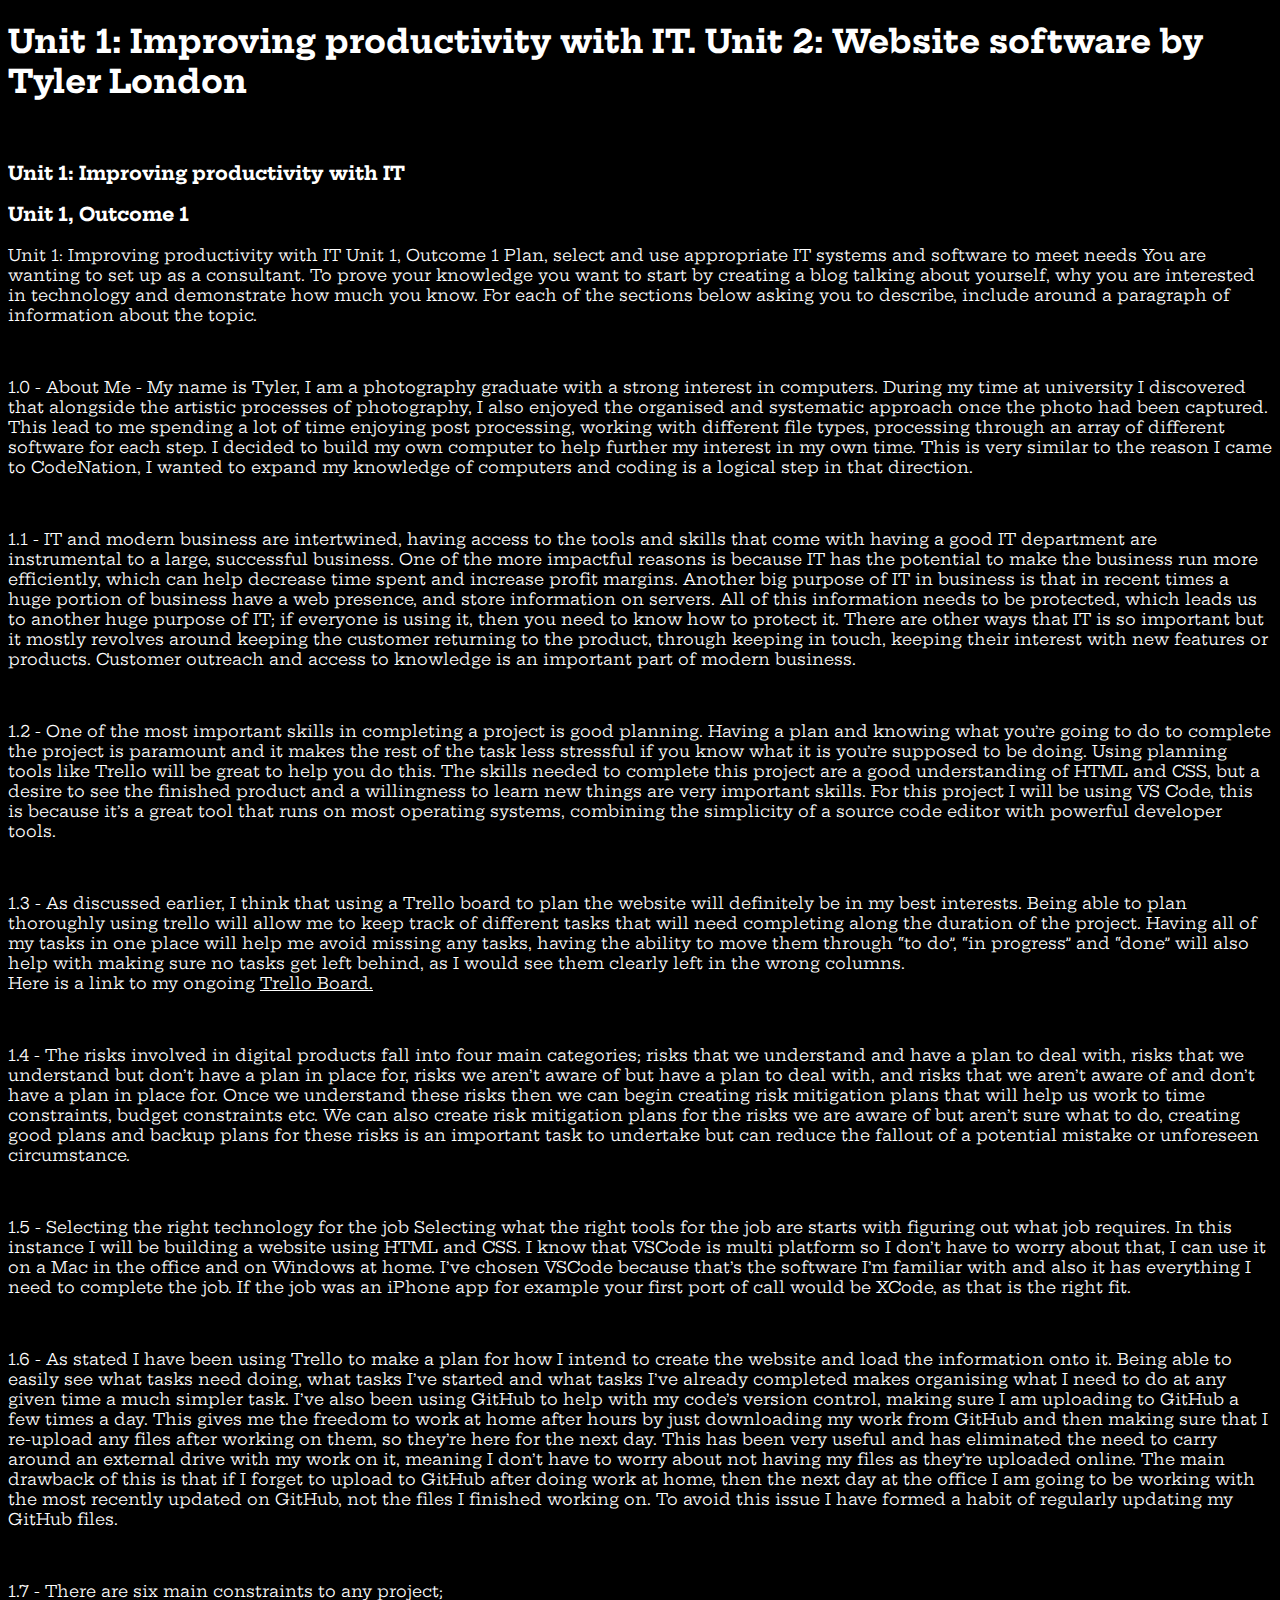
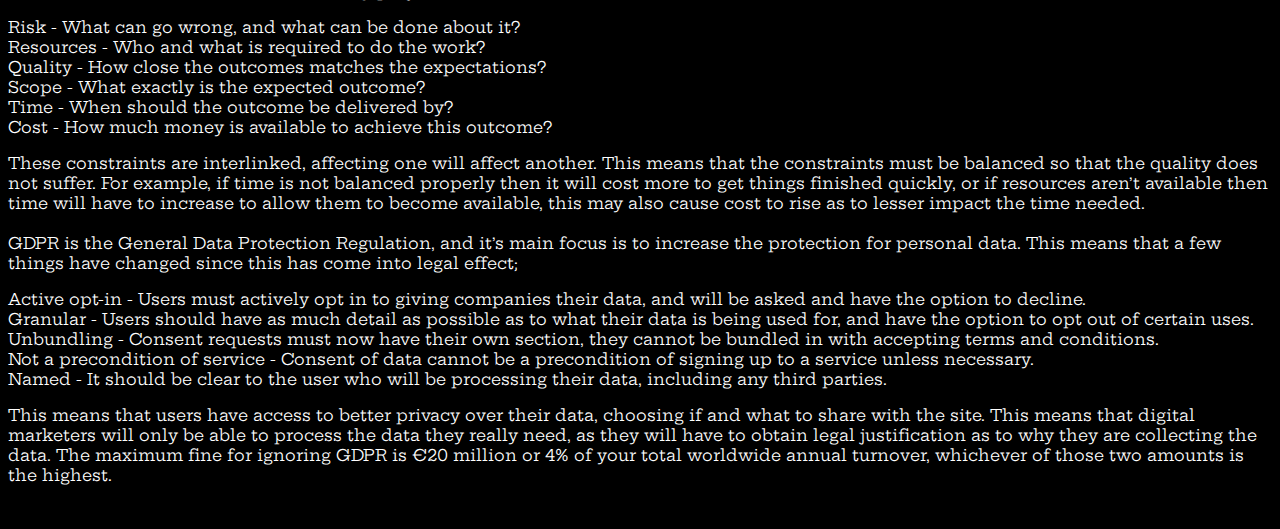
==== index.html @ 9caa5915 "first commit" ====
<!DOCTYPE html>
<html lang="en">
<head>
    <meta charset="UTF-8">
    
    <title>Tyler London Unit 1,2</title>
    <link rel="stylesheet" type="text/css" href="main.css"> 
    <!-- this needs to go in every head section of our pages. -->
</head>
<body>
    <h1>Unit 1: Improving productivity with IT. Unit 2: Website software by Tyler London</h1>
    <br>
    <h3>Unit 1: Improving productivity with IT</h3>
    <h3>Unit 1, Outcome 1</h3>
    <p>Unit 1: Improving productivity with IT Unit 1, Outcome 1 Plan, select and use appropriate IT systems and software to meet needs You are wanting to set up as a consultant. To prove your knowledge you want to start by creating a blog talking about yourself, why you are interested in technology and demonstrate how much you know. For each of the sections below asking you to describe, include around a paragraph of information about the topic.</p>
    <br>
    <p>1.0 - About Me - My name is Tyler, I am a photography graduate with a strong interest in computers.
            During my time at university I discovered that alongside the artistic processes of photography, I also enjoyed the organised and systematic approach once the photo had been captured. This lead to me spending a lot of time enjoying post processing, working with different file types, processing through an array of different software for each step. I decided to build my own computer to help further my interest in my own time. This is very similar to the reason I came to CodeNation, I wanted to expand my knowledge of computers and coding is a logical step in that direction.                       
        </p>
    <br> 
    <p>1.1 - IT and modern business are intertwined, having access to the tools and skills that come with having a good IT department are instrumental to a large, successful business. One of the more impactful reasons is because IT has the potential to make the business run more efficiently, which can help decrease time spent and increase profit margins. Another big purpose of IT in business is that in recent times a huge portion of business have a web presence, and store information on servers. All of this information needs to be protected, which leads us to another huge purpose of IT; if everyone is using it, then you need to know how to protect it.
    There are other ways that IT is so important but it mostly revolves around keeping the customer returning to the product, through keeping in touch, keeping their interest with new features or products. Customer outreach and access to knowledge is an important part of modern business. 
        </p>
    <br>
    <p>1.2 - One of the most important skills in completing a project is good planning. Having a plan and knowing what you’re going to do to complete the project is paramount and it makes the rest of the task less stressful if you know what it is you’re supposed to be doing.
        Using planning tools like Trello will be great to help you do this. The skills needed to complete this project are a good understanding of HTML and CSS, but a desire to see the finished product and a willingness to learn new things are very important skills.
        For this project I will be using VS Code, this is because it’s a great tool that runs on most operating systems, combining the simplicity of a source code editor with powerful developer tools. 
        </p>
    <br>
    <p>1.3 - As discussed earlier, I think that using a Trello board to plan the website will definitely be in my best interests. Being able to plan thoroughly using trello will allow me to keep track of different tasks that will need completing along the duration of the project. Having all of my tasks in one place will help me avoid missing any tasks, having the ability to move them through “to do”, “in progress” and “done” will also help with making sure no tasks get left behind, as I would see them clearly left in the wrong columns. <br> Here is a link to my ongoing <a href="https://trello.com/b/NhZAk4mc/unit-12-by-tyler-london" target="_blank">Trello Board.</a>
        </p>
    <br>
    <p>1.4 - The risks involved in digital products fall into four main categories; risks that we understand and have a plan to deal with, risks that we understand but don’t have a plan in place for, risks we aren’t aware of but have a plan to deal with, and risks that we aren’t aware of and don’t have a plan in place for. 
        Once we understand these risks then we can begin creating risk mitigation plans that will help us work to time constraints, budget constraints etc. We can also create risk mitigation plans for the risks we are aware of but aren’t sure what to do, creating good plans and backup plans for these risks is an important task to undertake but can reduce the fallout of a potential mistake or unforeseen circumstance. 
        </p>
    <br>
    <p>1.5 - Selecting the right technology for the job
        Selecting what the right tools for the job are starts with figuring out what job requires.
        In this instance I will be building a website using HTML and CSS. I know that VSCode is multi platform so I don’t have to worry about that, I can use it on a Mac in the office and on Windows at home.
        I’ve chosen VSCode because that’s the software I’m familiar with and also it has everything I need to complete the job. If the job was an iPhone app for example your first port of call would be XCode, as that is the right fit.
        </p>
    <br> 
    <p>1.6 - As stated I have been using Trello to make a plan for how I intend to create the website and load the information onto it. Being able to easily see what tasks need doing, what tasks I’ve started and what tasks I’ve already completed makes organising what I need to do at any given time a much simpler task. 
        I’ve also been using GitHub to help with my code’s version control, making sure I am uploading to GitHub a few times a day. This gives me the freedom to work at home after hours by just downloading my work from GitHub and then making sure that I re-upload any files after working on them, so they’re here for the next day. This has been very useful and has eliminated the need to carry around an external drive with my work on it, meaning I don’t have to worry about not having my files as they’re uploaded online. 
        The main drawback of this is that if I forget to upload to GitHub after doing work at home, then the next day at the office I am going to be working with the most recently updated on GitHub, not the files I finished working on. To avoid this issue I have formed a habit of regularly updating my GitHub files. 
        </p>
    <br>
    <p>1.7 - There are six main constraints to any project; 
        <dl>
        <dt>Risk - What can go wrong, and what can be done about it?</dt> 
        <dt>Resources - Who and what is required to do the work?</dt>
        <dt>Quality - How close the outcomes matches the expectations?</dt>
        <dt>Scope - What exactly is the expected outcome?</dt>
        <dt>Time - When should the outcome be delivered by?</dt>
        <dt>Cost - How much money is available to achieve this outcome?</dt>
    </dl>
    These constraints are interlinked, affecting one will affect another. This means that the constraints must be balanced so that the quality does not suffer. For example, if time is not balanced properly then it will cost more to get things finished quickly, or if resources aren’t available then time will have to increase to allow them to become available, this may also cause cost to rise as to lesser impact the time needed. <br>
    <br>
    GDPR is the General Data Protection Regulation, and it’s main focus is to increase the protection for personal data. This means that a few things have changed since this has come into legal effect;
    <dl>
        <dt>Active opt-in - Users must actively opt in to giving companies their data, and will be asked and have the option to decline.</dt>
        <dt>Granular - Users should have as much detail as possible as to what their data is being used for, and have the option to opt out of certain uses.</dt>
        <dt>Unbundling - Consent requests must now have their own section, they cannot be bundled in with accepting terms and conditions.</dt>
        <dt>Not a precondition of service - Consent of data cannot be a precondition of signing up to a service unless necessary.</dt>
        <dt>Named - It should be clear to the user who will be processing their data, including any third parties.</dt>
    </dl>
    This means that users have access to better privacy over their data, choosing if and what to share with the site. This means that digital marketers will only be able to process the data they really need, as they will have to obtain legal justification as to why they are collecting the data. The maximum fine for ignoring GDPR is €20 million or 4% of your total worldwide annual turnover, whichever of those two amounts is the highest. 
    </p>
<br>




</body>
</html>
---- main.css ----
@import url('https://fonts.googleapis.com/css?family=Hepta+Slab&display=swap');
*{ 
    background-color: Black;
    color: White;
    font-family: 'Hepta Slab', serif;
}
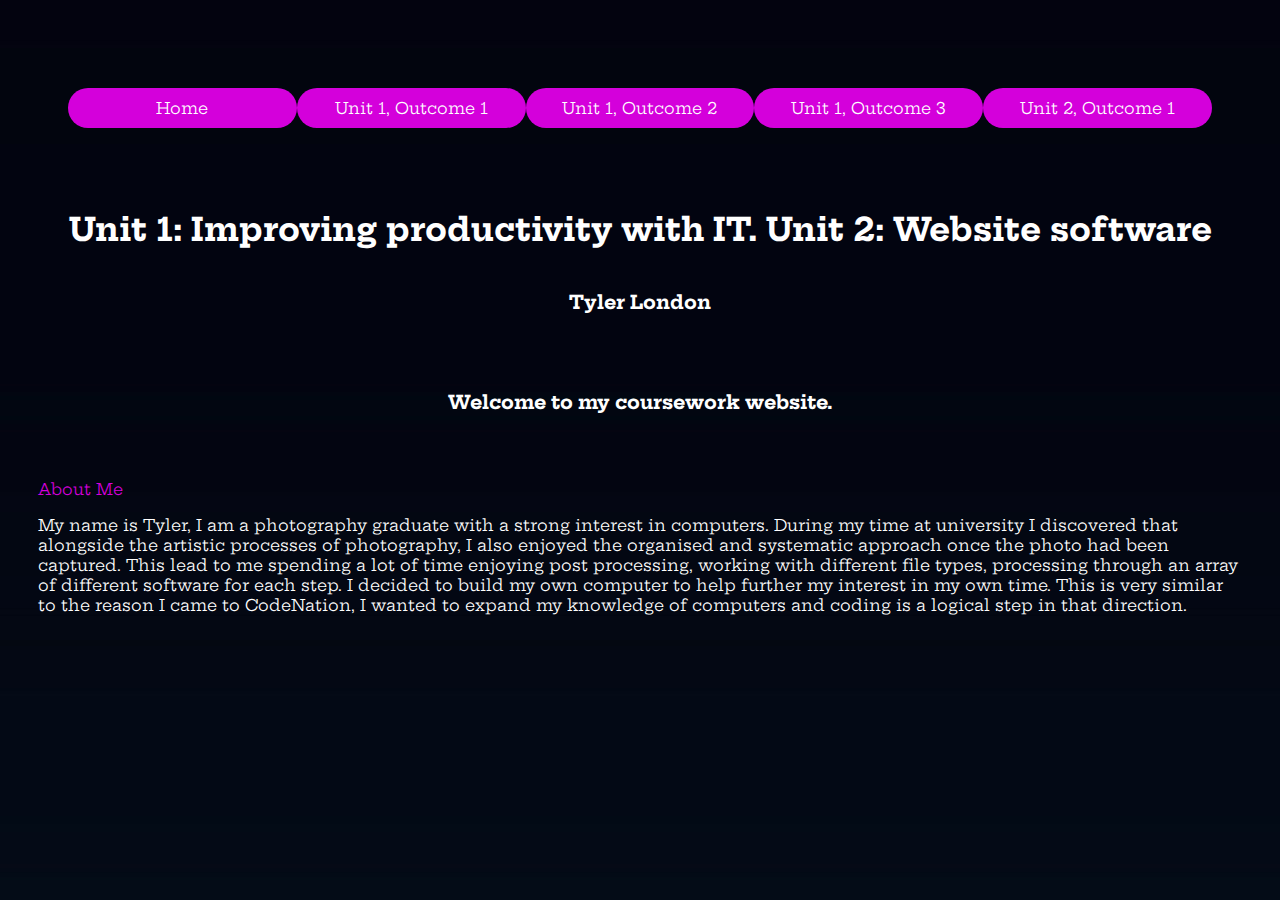
==== commit 1a1d6efa: "almost done" ====
--- a/index.html
+++ b/index.html
@@ -8,68 +8,22 @@
     <!-- this needs to go in every head section of our pages. -->
 </head>
 <body>
-    <h1>Unit 1: Improving productivity with IT. Unit 2: Website software by Tyler London</h1>
+        <div class="container">
+            <a class="box box1" href="index.html">Home</a>
+            <a class="box box2" href="outcomeoneone.html">Unit 1, Outcome 1</a>
+            <a class="box box3" href="outcomeonetwo.html">Unit 1, Outcome 2</a>
+            <a class="box box4" href="outcomeonethree.html">Unit 1, Outcome 3</a>
+            <a class="box box5" href="outcometwoone.html">Unit 2, Outcome 1</a>
+        </div>
+    <h1>Unit 1: Improving productivity with IT. Unit 2: Website software</h1>
+    <h3>Tyler London</h3>
     <br>
-    <h3>Unit 1: Improving productivity with IT</h3>
-    <h3>Unit 1, Outcome 1</h3>
-    <p>Unit 1: Improving productivity with IT Unit 1, Outcome 1 Plan, select and use appropriate IT systems and software to meet needs You are wanting to set up as a consultant. To prove your knowledge you want to start by creating a blog talking about yourself, why you are interested in technology and demonstrate how much you know. For each of the sections below asking you to describe, include around a paragraph of information about the topic.</p>
+    <h3>Welcome to my coursework website.</h3>
     <br>
-    <p>1.0 - About Me - My name is Tyler, I am a photography graduate with a strong interest in computers.
+    <p id="aboutme">About Me</p>
+    <p>My name is Tyler, I am a photography graduate with a strong interest in computers.
             During my time at university I discovered that alongside the artistic processes of photography, I also enjoyed the organised and systematic approach once the photo had been captured. This lead to me spending a lot of time enjoying post processing, working with different file types, processing through an array of different software for each step. I decided to build my own computer to help further my interest in my own time. This is very similar to the reason I came to CodeNation, I wanted to expand my knowledge of computers and coding is a logical step in that direction.                       
-        </p>
-    <br> 
-    <p>1.1 - IT and modern business are intertwined, having access to the tools and skills that come with having a good IT department are instrumental to a large, successful business. One of the more impactful reasons is because IT has the potential to make the business run more efficiently, which can help decrease time spent and increase profit margins. Another big purpose of IT in business is that in recent times a huge portion of business have a web presence, and store information on servers. All of this information needs to be protected, which leads us to another huge purpose of IT; if everyone is using it, then you need to know how to protect it.
-    There are other ways that IT is so important but it mostly revolves around keeping the customer returning to the product, through keeping in touch, keeping their interest with new features or products. Customer outreach and access to knowledge is an important part of modern business. 
-        </p>
-    <br>
-    <p>1.2 - One of the most important skills in completing a project is good planning. Having a plan and knowing what you’re going to do to complete the project is paramount and it makes the rest of the task less stressful if you know what it is you’re supposed to be doing.
-        Using planning tools like Trello will be great to help you do this. The skills needed to complete this project are a good understanding of HTML and CSS, but a desire to see the finished product and a willingness to learn new things are very important skills.
-        For this project I will be using VS Code, this is because it’s a great tool that runs on most operating systems, combining the simplicity of a source code editor with powerful developer tools. 
-        </p>
-    <br>
-    <p>1.3 - As discussed earlier, I think that using a Trello board to plan the website will definitely be in my best interests. Being able to plan thoroughly using trello will allow me to keep track of different tasks that will need completing along the duration of the project. Having all of my tasks in one place will help me avoid missing any tasks, having the ability to move them through “to do”, “in progress” and “done” will also help with making sure no tasks get left behind, as I would see them clearly left in the wrong columns. <br> Here is a link to my ongoing <a href="https://trello.com/b/NhZAk4mc/unit-12-by-tyler-london" target="_blank">Trello Board.</a>
-        </p>
-    <br>
-    <p>1.4 - The risks involved in digital products fall into four main categories; risks that we understand and have a plan to deal with, risks that we understand but don’t have a plan in place for, risks we aren’t aware of but have a plan to deal with, and risks that we aren’t aware of and don’t have a plan in place for. 
-        Once we understand these risks then we can begin creating risk mitigation plans that will help us work to time constraints, budget constraints etc. We can also create risk mitigation plans for the risks we are aware of but aren’t sure what to do, creating good plans and backup plans for these risks is an important task to undertake but can reduce the fallout of a potential mistake or unforeseen circumstance. 
-        </p>
-    <br>
-    <p>1.5 - Selecting the right technology for the job
-        Selecting what the right tools for the job are starts with figuring out what job requires.
-        In this instance I will be building a website using HTML and CSS. I know that VSCode is multi platform so I don’t have to worry about that, I can use it on a Mac in the office and on Windows at home.
-        I’ve chosen VSCode because that’s the software I’m familiar with and also it has everything I need to complete the job. If the job was an iPhone app for example your first port of call would be XCode, as that is the right fit.
-        </p>
-    <br> 
-    <p>1.6 - As stated I have been using Trello to make a plan for how I intend to create the website and load the information onto it. Being able to easily see what tasks need doing, what tasks I’ve started and what tasks I’ve already completed makes organising what I need to do at any given time a much simpler task. 
-        I’ve also been using GitHub to help with my code’s version control, making sure I am uploading to GitHub a few times a day. This gives me the freedom to work at home after hours by just downloading my work from GitHub and then making sure that I re-upload any files after working on them, so they’re here for the next day. This has been very useful and has eliminated the need to carry around an external drive with my work on it, meaning I don’t have to worry about not having my files as they’re uploaded online. 
-        The main drawback of this is that if I forget to upload to GitHub after doing work at home, then the next day at the office I am going to be working with the most recently updated on GitHub, not the files I finished working on. To avoid this issue I have formed a habit of regularly updating my GitHub files. 
-        </p>
-    <br>
-    <p>1.7 - There are six main constraints to any project; 
-        <dl>
-        <dt>Risk - What can go wrong, and what can be done about it?</dt> 
-        <dt>Resources - Who and what is required to do the work?</dt>
-        <dt>Quality - How close the outcomes matches the expectations?</dt>
-        <dt>Scope - What exactly is the expected outcome?</dt>
-        <dt>Time - When should the outcome be delivered by?</dt>
-        <dt>Cost - How much money is available to achieve this outcome?</dt>
-    </dl>
-    These constraints are interlinked, affecting one will affect another. This means that the constraints must be balanced so that the quality does not suffer. For example, if time is not balanced properly then it will cost more to get things finished quickly, or if resources aren’t available then time will have to increase to allow them to become available, this may also cause cost to rise as to lesser impact the time needed. <br>
-    <br>
-    GDPR is the General Data Protection Regulation, and it’s main focus is to increase the protection for personal data. This means that a few things have changed since this has come into legal effect;
-    <dl>
-        <dt>Active opt-in - Users must actively opt in to giving companies their data, and will be asked and have the option to decline.</dt>
-        <dt>Granular - Users should have as much detail as possible as to what their data is being used for, and have the option to opt out of certain uses.</dt>
-        <dt>Unbundling - Consent requests must now have their own section, they cannot be bundled in with accepting terms and conditions.</dt>
-        <dt>Not a precondition of service - Consent of data cannot be a precondition of signing up to a service unless necessary.</dt>
-        <dt>Named - It should be clear to the user who will be processing their data, including any third parties.</dt>
-    </dl>
-    This means that users have access to better privacy over their data, choosing if and what to share with the site. This means that digital marketers will only be able to process the data they really need, as they will have to obtain legal justification as to why they are collecting the data. The maximum fine for ignoring GDPR is €20 million or 4% of your total worldwide annual turnover, whichever of those two amounts is the highest. 
     </p>
-<br>
-
-
-
 
 </body>
-</html>+</html>
--- a/main.css
+++ b/main.css
@@ -1,6 +1,46 @@
 @import url('https://fonts.googleapis.com/css?family=Hepta+Slab&display=swap');
-*{ 
-    background-color: Black;
+
+
+*{    
     color: White;
     font-family: 'Hepta Slab', serif;
 }
+h1,h3{
+    text-align: center;
+    padding: 10px 0px 10px
+}
+
+body{ 
+    box-sizing: border-box;
+    padding:30px;
+    color: white;
+    font-family: 'Hepta Slab', serif;
+    background:url(img/background.jpg);
+}
+.box{
+    box-sizing: border-box;
+    padding: 10px;
+    text-align: center;
+    background-color: #d400db;
+    width: 20%;
+    border-radius:20px;
+    text-decoration: none;
+}
+.container{
+    display: flex;
+    flex-wrap: wrap;
+    flex-direction: row;
+    padding: 50px 30px 50px;
+}
+
+.containertwo{
+    display: flex;
+    justify-content: space-between;
+}
+#cnst{ 
+    width: 200px;
+    padding: 10px 30px 10px;
+}
+#aboutme {
+    color:#d400db
+}
